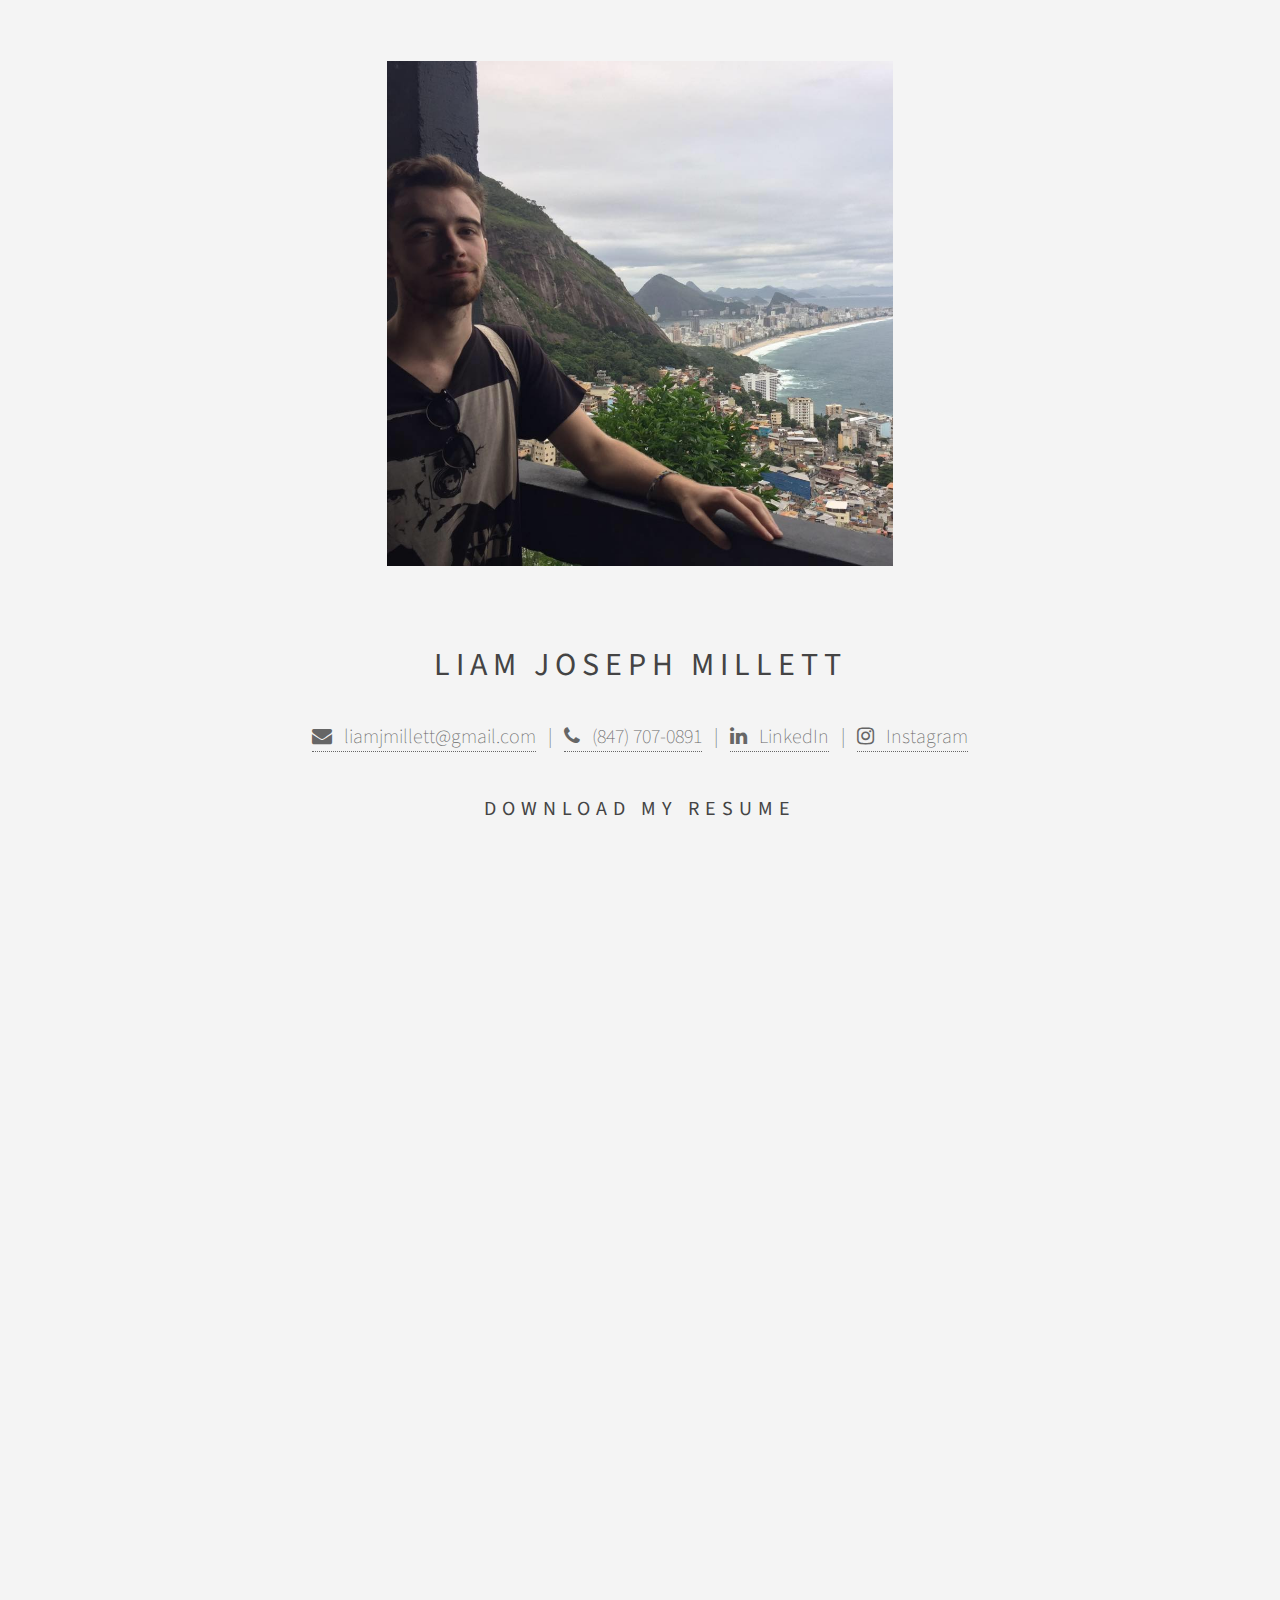
==== index.html @ 3fbf6953 "Update index.html" ====
<!DOCTYPE html>
<html>                <!-- Putting a link in  <a href="https://github.com/Liamjmillett/liamjmillett.github.io/blob/master/ResumeFall2017.pdf">My Resume</a>-->
	
 <link rel="stylesheet" href="epilogueStyle.css">
 <link rel="stylesheet" href="animate.css">
 <link rel="stylesheet" href="https://cdnjs.cloudflare.com/ajax/libs/font-awesome/4.7.0/css/font-awesome.min.css">
	<link rel="stylesheet" href="css/animate.css">
	   	   
	<head class="animated fadeInDown">  	   
	   <style> 
		img {display: block; margin: 0 auto;}
	        .center {text-align: center;}
		p.ex1 {margin: 1cm 5cm 1cm 5cm;}
		 
		   .column {
		  float: left;
  		width: 33.33%;
		  padding: 5px;
		}
		   
		  .column2 {
		  float: left;
  		width: 66.67%;
		  padding: 50px;
		}
		   
		   .column3 {
		  float: left;
  		width: 40%;
		  padding: 5px;
		}
		   .column4 {
		  float: left;
  		width: 60%;
		  padding: 70px;
		}

		/* Clear floats after image containers */
		.row::after {
  		content: "";
 		 clear: both;
 		 display: table;
		}
				   #myProgress {
  				width: 100%;
				  background-color: #ddd;
				}

				#myBar {
				  width: 1%;
				  height: 30px;
				  background-color: #4CAF50;
				}
		   
	   </style>
		 <script src="WOW-master/dist/wow.min.js"></script>
              <script> new WOW().init(); </script>
   </head>
	
	
   <body>		
	   
	  
	 
	             		 <br />
         		  <div class="wow pulse"> <br />
	    <img src="AltoVidigal.jpg" alt="Rio de Janeiro" style="width:40%">
	           		<br /> </div>
	   
		<div class="center wow pulse"> 
			<h1><br /> Liam Joseph Millett</h1>   
		   </div>
			  
			  <div class="icon-bar center wow fadeInLeft"> 
		   <p> <a href="mailto:liamjmillett@gmail.com" class="envelope"><i class="fa fa-envelope"></i>  &nbsp; liamjmillett@gmail.com</a> &nbsp; | &nbsp; <a href="tel:+18477070891" class="phone"><i class="fa fa-phone"></i> &nbsp; (847) 707-0891</a> &nbsp; | &nbsp; <a href="https://www.linkedin.com/in/liamjmillett/" class="linkedin"><i class="fa fa-linkedin"></i> &nbsp; LinkedIn</a> &nbsp; | &nbsp;  <a href="https://www.instagram.com/liamjmillett/" class="Instagram"><i class="fa fa-instagram"></i> &nbsp;  Instagram</a></p>
		      </div>
			  
			 <div class="center wow fadeInRight">   <a href="Liam Millett_Resume_December 2019.pdf" download>		
		   <h3>Download My Resume</h3> 
		   		</a>      </div>  
	<!--
	   	<p class="ex1 wow wow fadeInLeft">
		 		 "If you talk to a man in a language he understands, that goes to his head. If you talk to him in his language, that goes to his heart." - Nelson Mandela 
		   </p>
	   <p class="ex1 wow fadeInRight">
				As a language learner, I am passionate about crossing cultural and linguistic boundaries, and ultimately about making connections. 
			I recently graduated from the University of Illinois with majors in Economics and Global Studies, 
			minors in Portuguese and Spanish, and a total of four terms spent abroad. 
			I am currently teaching English to French students in Normandy through France's TAPIF program, giving me a chance to improve my French communication skills. 
			I am also currently searching for work that will allow me to put to use my language abilities and my quantitative and qualitative research skills.
			 </p>
		   <p class="ex1 wow fadeInLeft">
			   I speak Portuguese, Spanish and Catalan fluently, French intermediately, and German and Italian to varying elementary levels.
			Outside of work, you'll find me teaching windsurfing, playing guitar and traveling somewhere new.  	
		   </p>
	
	   <div class="center wow pulse">   <a href="Liam Millett_Resume_December 2019.pdf" download>		
		   <h2>Download My Resume</h2> 
		   		</a>      </div>  
	   -->
	             <br />
	              
	 <div class="row"><br /><br />
		 
	 	 <div class="column3 wow fadeInLeft">
	    <img src="BahiaDoor.PNG" alt="Rio de Janeiro" style="width:90%"> 
			
		  </div>
		 
		  <p class="column4 wow fadeInRight">
	      As a language learner, I am passionate about crossing cultural and linguistic boundaries, and ultimately about making connections. 
			I recently graduated from the University of Illinois with majors in Economics and Global Studies, 
			minors in Portuguese and Spanish, and a total of four terms spent abroad. 
			I am currently teaching English to French students in Normandy through France's TAPIF program, giving me a chance to improve my French communication skills. 
			I am also currently searching for work that will allow me to put to use my language abilities and my quantitative and qualitative research skills.
		  </p>
		
	</div>	
	 <div class="row"><br /><br />
		 
	 	 <p class="column4 wow fadeInLeft">
			    "If you talk to a man in a language he understands, that goes to his head. If you talk to him in his language, that goes to his heart." - Nelson Mandela <br/><br/>
			  I speak Portuguese, Spanish and Catalan fluently, French intermediately, and German and Italian to varying elementary levels.
			Outside of work, you'll find me teaching windsurfing, playing guitar and traveling somewhere new.  
 		 </p>
		 
		  <p class="column3 wow fadeInRight">
	    <img src="Telegrafo.jpg" alt="Rio de Janeiro" style="width:90%"> 
 		 </p>
	</div>	
	 
	   
	   
	  
	   
	   
	   
	   
	   
	   
	   
	   
					  <div class="row"><br /><br />
						 <div class="center wow pulse"> 		
						   <h3>The beautful places I've studied and worked</h3> 
							 <br/>
		   				 </div> 
	  <div class="column wow fadeInLeft">
	    <img src="Granville.jpg" alt="Granville" style="width:90%">
		  <p> &nbsp; &nbsp; &nbsp; Granville, France </p>
		</div>
		  <div class="column wow fadeInUp">
	    <img src="bcncropped.jpg" alt="Barcelona, Spain" style="width:90%">
			  <p> &nbsp; &nbsp; &nbsp; Barcelona, Spain </p>
 		 </div>
 		 <div class="column wow fadeInRight">
				    <img src="vidigal.PNG" alt="Rio de Janeiro vidigal" style="width:90%">
			<p> &nbsp; &nbsp; &nbsp; Rio de Janeiro, Brazil </p>
				<br /><br /><br /><br />
						  </div>
		</div>				  
	   
	     <div class="row"><br /><br />
						 
	  <div class="column wow fadeInLeft">
	    <img src="lisbonstreet.JPG" alt="lisbon" style="width:90%">
		  <p> &nbsp; &nbsp; &nbsp; Lisbon, Portugal </p>
		</div>
		  <div class="column wow fadeInUp">
	    <img src="NUSC.PNG" alt="evanston nusc" style="width:90%">
			  <p> &nbsp; &nbsp; &nbsp; Evanston, Illinois </p>
 		 </div>
 		 <div class="column wow fadeInRight">
				    <img src="514graduation.png" alt="graduation urbana il" style="width:90%">
			<p> &nbsp; &nbsp; &nbsp; Champaign-Urbana, IL </p>
				<br /><br /><br /><br />
						  </div>
		</div>				  
	   
				<!-- more pics that wont load 	
	
	   <div class="row">
	  <div class="column wow fadeInLeft">
	    <img src="Granville.jpeg" alt="Rio de Janeiro" style="width:90%">
		  </div>
		  <div class="column wow fadeInUp">
	    <img src="Vidigal.PNG" alt="Rio de Janeiro" style="width:90%">
 		 </div>
 		 <div class="column wow fadeInRight">
				    <img src="514graduation.PNG" alt="Rio de Janeiro" style="width:90%">
				<br />
						  </div>
		</div>     -->
	  							
	      
						  
	<!--   <div class="container animated pulse"> <img src="dance.gif" alt="dance" style="width:10%">	<p> <br /> </p> -->
	   
	

	   
	   
	   
	   
						  
	<link rel="stylesheet" href="animate.css">
	<link rel="stylesheet" href="css/animate.css">
	   
   </body>
	
	 <script src="WOW-master/dist/wow.min.js"></script>
              <script> new WOW().init(); </script>
	
	
</html>
---- epilogueStyle.css ----
@import url(font-awesome.min.css);
@import url("https://fonts.googleapis.com/css?family=Pacifico|Source+Sans+Pro:200,400");

/*
	Epilogue by TEMPLATED
	templated.co @templatedco
	Released for free under the Creative Commons Attribution 3.0 license (templated.co/license)
*/

/* Reset */

	html, body, div, span, applet, object, iframe, h1, h2, h3, h4, h5, h6, p, blockquote, pre, a, abbr, acronym, address, big, cite, code, del, dfn, em, img, ins, kbd, q, s, samp, small, strike, strong, sub, sup, tt, var, b, u, i, center, dl, dt, dd, ol, ul, li, fieldset, form, label, legend, table, caption, tbody, tfoot, thead, tr, th, td, article, aside, canvas, details, embed, figure, figcaption, footer, header, hgroup, menu, nav, output, ruby, section, summary, time, mark, audio, video {
		margin: 1;
		padding: 0;
		border: 0;
		font-size: 100%;
		font: inherit;
		vertical-align: baseline;
	}

	article, aside, details, figcaption, figure, footer, header, hgroup, menu, nav, section {
		display: block;
	}

	body {
		line-height: 1;
	}

	ol, ul {
		list-style: none;
	}

	blockquote, q {
		quotes: none;
	}

	blockquote:before, blockquote:after, q:before, q:after {
		content: '';
		content: none;
	}

	table {
		border-collapse: collapse;
		border-spacing: 0;
	}

	body {
		-webkit-text-size-adjust: none;
	}

/* Box Model */

	*, *:before, *:after {
		-moz-box-sizing: border-box;
		-webkit-box-sizing: border-box;
		box-sizing: border-box;
	}

/* Basic */

	@-ms-viewport {
		width: device-width;
	}

	body {
		-ms-overflow-style: scrollbar;
	}

	@media screen and (max-width: 480px) {

		html, body {
			min-width: 320px;
			max-width: 350px;
		}

	}

	body {
		background: #f4f4f4;
	}

		body.is-loading *, body.is-loading *:before, body.is-loading *:after {
			-moz-animation: none !important;
			-webkit-animation: none !important;
			-ms-animation: none !important;
			animation: none !important;
			-moz-transition: none !important;
			-webkit-transition: none !important;
			-ms-transition: none !important;
			transition: none !important;
		}

/* Type */

	body {
		background-color: #f4f4f4;
		color: #666666;
	}

	body, input, select, textarea {
		font-family: "Source Sans Pro", Helvetica, sans-serif;
		font-size: 17pt;
		font-weight: 200;
		line-height: 1.65;
	}

		@media screen and (max-width: 1680px) {

			body, input, select, textarea {
				font-size: 13pt;
			}

		}

		@media screen and (max-width: 1280px) {

			body, input, select, textarea {
				font-size: 12pt;
			}

		}

		@media screen and (max-width: 360px) {

			body, input, select, textarea {
				font-size: 11pt;
			}

		}

	a {
		-moz-transition: color 0.2s ease, border-bottom-color 0.2s ease;
		-webkit-transition: color 0.2s ease, border-bottom-color 0.2s ease;
		-ms-transition: color 0.2s ease, border-bottom-color 0.2s ease;
		transition: color 0.2s ease, border-bottom-color 0.2s ease;
		text-decoration: none;
		border-bottom: dotted 1px;
	}

		a:hover {
			border-bottom-color: transparent;
		}

	strong, b {
		font-weight: 400;
	}

	em, i {
		font-style: italic;
	}

	p {
		margin: 0 0 2em 0;
		font-size: 1.25em;
	}

	h1, h2, h3, h4, h5, h6 {
		font-weight: 400;
		line-height: 1.5;
		margin: 0 0 1em 0;
		text-transform: uppercase;
		letter-spacing: 0.375rem;
	}

		h1 a, h2 a, h3 a, h4 a, h5 a, h6 a {
			color: inherit;
			text-decoration: none;
		}

	h1 {
		font-size: 2em;
	}

	h2 {
		font-size: 1.75em;
	}

	h3 {
		font-size: 1.25em;
	}

	h4 {
		font-size: 1em;
	}

	h5 {
		font-size: 0.9em;
	}

	h6 {
		font-size: 0.7em;
	}

	@media screen and (max-width: 736px) {

		h1 {
			font-size: 1.5em;
		}

		h2 {
			font-size: 1.25em;
		}

		h3 {
			font-size: 1em;
		}

	}

	sub {
		font-size: 0.8em;
		position: relative;
		top: 0.5em;
	}

	sup {
		font-size: 0.8em;
		position: relative;
		top: -0.5em;
	}

	blockquote {
		border-left: solid 4px;
		font-style: italic;
		margin: 0 0 2em 0;
		padding: 0.5em 0 0.5em 2em;
	}

	code {
		border-radius: 4px;
		border: solid 1px;
		font-family: "Courier New", monospace;
		font-size: 0.9em;
		margin: 0 0.25em;
		padding: 0.25em 0.65em;
	}

	pre {
		-webkit-overflow-scrolling: touch;
		font-family: "Courier New", monospace;
		font-size: 0.9em;
		margin: 0 0 2em 0;
	}

		pre code {
			display: block;
			line-height: 1.75;
			padding: 1em 1.5em;
			overflow-x: auto;
		}

	hr {
		border: 0;
		border-bottom: solid 1px;
		margin: 2em 0;
	}

		hr.major {
			margin: 3em 0;
		}

	.align-left {
		text-align: left;
	}

	.align-center {
		text-align: center;
	}

	.align-right {
		text-align: right;
	}

	input, select, textarea {
		color: #444444;
	}

	a {
		color: inherit;
	}

		a:hover {
			color: #EF6480 !important;
		}

	strong, b {
		color: #444444;
	}

	h1, h2, h3, h4, h5, h6 {
		color: #444444;
	}

	blockquote {
		border-left-color: #666666;
	}

	code {
		background: rgba(144, 144, 144, 0.075);
		border-color: #666666;
	}

	hr {
		border-bottom-color: #666666;
	}

/* Box */

	.box {
		border-radius: 4px;
		border: solid 1px;
		margin-bottom: 2em;
		padding: 1.5em;
	}

		.box > :last-child,
		.box > :last-child > :last-child,
		.box > :last-child > :last-child > :last-child {
			margin-bottom: 0;
		}

		.box.alt {
			border: 0;
			border-radius: 0;
			padding: 0;
		}

	.box {
		border-color: #666666;
	}

/* Button */

	input[type="submit"],
	input[type="reset"],
	input[type="button"],
	button,
	.button {
		-moz-appearance: none;
		-webkit-appearance: none;
		-ms-appearance: none;
		appearance: none;
		-moz-transition: box-shadow 0.2s ease-in-out, background-color 0.2s ease-in-out, color 0.2s ease-in-out;
		-webkit-transition: box-shadow 0.2s ease-in-out, background-color 0.2s ease-in-out, color 0.2s ease-in-out;
		-ms-transition: box-shadow 0.2s ease-in-out, background-color 0.2s ease-in-out, color 0.2s ease-in-out;
		transition: box-shadow 0.2s ease-in-out, background-color 0.2s ease-in-out, color 0.2s ease-in-out;
		border-radius: 4px;
		border: 0;
		cursor: pointer;
		display: inline-block;
		font-weight: 400;
		height: 3.5em;
		line-height: 3.5em;
		padding: 0 2em 0 2.375em;
		text-align: center;
		text-decoration: none;
		white-space: nowrap;
		text-transform: uppercase;
		letter-spacing: 0.325em;
		font-size: 0.725em;
	}

		input[type="submit"].icon:before,
		input[type="reset"].icon:before,
		input[type="button"].icon:before,
		button.icon:before,
		.button.icon:before {
			margin-right: 0.5em;
		}

		input[type="submit"].fit,
		input[type="reset"].fit,
		input[type="button"].fit,
		button.fit,
		.button.fit {
			display: block;
			margin: 0 0 1em 0;
			width: 100%;
		}

		input[type="submit"].big,
		input[type="reset"].big,
		input[type="button"].big,
		button.big,
		.button.big {
			font-size: 0.8em;
			padding: 0 2.5em 0 2.875em;
			height: 3.75em;
			line-height: 3.75em;
		}

		input[type="submit"].disabled, input[type="submit"]:disabled,
		input[type="reset"].disabled,
		input[type="reset"]:disabled,
		input[type="button"].disabled,
		input[type="button"]:disabled,
		button.disabled,
		button:disabled,
		.button.disabled,
		.button:disabled {
			-moz-pointer-events: none;
			-webkit-pointer-events: none;
			-ms-pointer-events: none;
			pointer-events: none;
			opacity: 0.25;
		}

		@media screen and (max-width: 480px) {

			input[type="submit"],
			input[type="reset"],
			input[type="button"],
			button,
			.button {
				padding: 0;
			}

		}

	input[type="submit"],
	input[type="reset"],
	input[type="button"],
	button,
	.button {
		background-color: transparent;
		box-shadow: inset 0 0 0 2px #666666;
		color: #444444 !important;
	}

		input[type="submit"]:hover,
		input[type="reset"]:hover,
		input[type="button"]:hover,
		button:hover,
		.button:hover {
			color: #EF6480 !important;
			box-shadow: inset 0 0 0 2px #EF6480;
		}

		input[type="submit"]:active,
		input[type="reset"]:active,
		input[type="button"]:active,
		button:active,
		.button:active {
			background-color: rgba(239, 100, 128, 0.15);
		}

		input[type="submit"].icon:before,
		input[type="reset"].icon:before,
		input[type="button"].icon:before,
		button.icon:before,
		.button.icon:before {
			color: #999999;
		}

/* Form */

	form {
		margin: 0 0 2em 0;
	}

	label {
		display: block;
		font-size: 0.9em;
		font-weight: 400;
		margin: 0 0 1em 0;
	}

	input[type="text"],
	input[type="password"],
	input[type="email"],
	select,
	textarea {
		-moz-appearance: none;
		-webkit-appearance: none;
		-ms-appearance: none;
		appearance: none;
		border-radius: 4px;
		border: none;
		border: solid 1px;
		color: inherit;
		display: block;
		outline: 0;
		padding: 0 1em;
		text-decoration: none;
		width: 100%;
	}

		input[type="text"]:invalid,
		input[type="password"]:invalid,
		input[type="email"]:invalid,
		select:invalid,
		textarea:invalid {
			box-shadow: none;
		}

	.select-wrapper {
		text-decoration: none;
		display: block;
		position: relative;
	}

		.select-wrapper:before {
			-moz-osx-font-smoothing: grayscale;
			-webkit-font-smoothing: antialiased;
			font-family: FontAwesome;
			font-style: normal;
			font-weight: normal;
			text-transform: none !important;
		}

		.select-wrapper:before {
			content: '\f078';
			display: block;
			height: 2.75em;
			line-height: 2.75em;
			pointer-events: none;
			position: absolute;
			right: 0;
			text-align: center;
			top: 0;
			width: 2.75em;
		}

		.select-wrapper select::-ms-expand {
			display: none;
		}

	input[type="text"],
	input[type="password"],
	input[type="email"],
	select {
		height: 2.75em;
	}

	textarea {
		padding: 0.75em 1em;
	}

	input[type="checkbox"],
	input[type="radio"] {
		-moz-appearance: none;
		-webkit-appearance: none;
		-ms-appearance: none;
		appearance: none;
		display: block;
		float: left;
		margin-right: -2em;
		opacity: 0;
		width: 1em;
		z-index: -1;
	}

		input[type="checkbox"] + label,
		input[type="radio"] + label {
			text-decoration: none;
			cursor: pointer;
			display: inline-block;
			font-size: 1em;
			font-weight: 200;
			padding-left: 2.4em;
			padding-right: 0.75em;
			position: relative;
		}

			input[type="checkbox"] + label:before,
			input[type="radio"] + label:before {
				-moz-osx-font-smoothing: grayscale;
				-webkit-font-smoothing: antialiased;
				font-family: FontAwesome;
				font-style: normal;
				font-weight: normal;
				text-transform: none !important;
			}

			input[type="checkbox"] + label:before,
			input[type="radio"] + label:before {
				border-radius: 4px;
				border: solid 1px;
				content: '';
				display: inline-block;
				height: 1.65em;
				left: 0;
				line-height: 1.58125em;
				position: absolute;
				text-align: center;
				top: 0;
				width: 1.65em;
			}

		input[type="checkbox"]:checked + label:before,
		input[type="radio"]:checked + label:before {
			content: '\f00c';
		}

	input[type="checkbox"] + label:before {
		border-radius: 4px;
	}

	input[type="radio"] + label:before {
		border-radius: 100%;
	}

	::-webkit-input-placeholder {
		opacity: 1.0;
	}

	:-moz-placeholder {
		opacity: 1.0;
	}

	::-moz-placeholder {
		opacity: 1.0;
	}

	:-ms-input-placeholder {
		opacity: 1.0;
	}

	.formerize-placeholder {
		opacity: 1.0;
	}

	label {
		color: #444444;
	}

	input[type="text"],
	input[type="password"],
	input[type="email"],
	select,
	textarea {
		background: rgba(144, 144, 144, 0.075);
		border-color: #666666;
	}

		input[type="text"]:focus,
		input[type="password"]:focus,
		input[type="email"]:focus,
		select:focus,
		textarea:focus {
			border-color: #EF6480;
			box-shadow: 0 0 0 1px #EF6480;
		}

	.select-wrapper:before {
		color: #666666;
	}

	input[type="checkbox"] + label,
	input[type="radio"] + label {
		color: #666666;
	}

		input[type="checkbox"] + label:before,
		input[type="radio"] + label:before {
			background: rgba(144, 144, 144, 0.075);
			border-color: #666666;
		}

	input[type="checkbox"]:checked + label:before,
	input[type="radio"]:checked + label:before {
		background-color: #EF6480;
		border-color: #EF6480;
		color: #ffffff;
	}

	input[type="checkbox"]:focus + label:before,
	input[type="radio"]:focus + label:before {
		border-color: #EF6480;
		box-shadow: 0 0 0 1px #EF6480;
	}

	::-webkit-input-placeholder {
		color: #999999 !important;
	}

	:-moz-placeholder {
		color: #999999 !important;
	}

	::-moz-placeholder {
		color: #999999 !important;
	}

	:-ms-input-placeholder {
		color: #999999 !important;
	}

	.formerize-placeholder {
		color: #999999 !important;
	}

/* Icon */

	.icon {
		text-decoration: none;
		border-bottom: none;
		position: relative;
	}

		.icon:before {
			-moz-osx-font-smoothing: grayscale;
			-webkit-font-smoothing: antialiased;
			font-family: FontAwesome;
			font-style: normal;
			font-weight: normal;
			text-transform: none !important;
		}

		.icon > .label {
			display: none;
		}

		.icon.major {
			display: block;
			margin: 0 0 1.5em 0;
		}

			.icon.major:before {
				cursor: default;
				font-size: 2.5rem;
				box-shadow: inset 0 0 0 2px #666666;
				width: 2.5em;
				height: 2.5em;
				line-height: 2.5em;
				display: inline-block;
				border-radius: 100%;
				color: #666666;
			}

		@media screen and (max-width: 736px) {

			.icon.major:before {
				font-size: 2rem;
			}

		}

/* Image */

	.image {
		border-radius: 4px;
		border: 0;
		display: inline-block;
		position: relative;
	}

		.image img {
			border-radius: 4px;
			display: block;
		}

		.image.left, .image.right {
			max-width: 40%;
		}

			.image.left img, .image.right img {
				width: 100%;
			}

		.image.left {
			float: left;
			margin: 0 1.5em 1em 0;
			top: 0.25em;
		}

		.image.right {
			float: right;
			margin: 0 0 1em 1.5em;
			top: 0.25em;
		}

		.image.fit {
			display: block;
			margin: 0 0 2em 0;
			width: 100%;
		}

			.image.fit img {
				width: 100%;
			}

		.image.main {
			display: block;
			margin: 0 0 3em 0;
			width: 100%;
		}

			.image.main img {
				width: 100%;
			}

/* List */

	ol {
		list-style: decimal;
		margin: 0 0 2em 0;
		padding-left: 1.25em;
	}

		ol li {
			padding-left: 0.25em;
		}

	ul {
		list-style: disc;
		margin: 0 0 2em 0;
		padding-left: 1em;
	}

		ul li {
			padding-left: 0.5em;
		}

		ul.alt {
			list-style: none;
			padding-left: 0;
		}

			ul.alt li {
				border-top: solid 1px;
				padding: 0.5em 0;
			}

				ul.alt li:first-child {
					border-top: 0;
					padding-top: 0;
				}

		ul.icons {
			cursor: default;
			list-style: none;
			padding-left: 0;
		}

			ul.icons li {
				display: inline-block;
				padding: 0 1em 0 0;
			}

				ul.icons li:last-child {
					padding-right: 0;
				}

		ul.actions {
			cursor: default;
			list-style: none;
			padding-left: 0;
		}

			ul.actions li {
				display: inline-block;
				padding: 0 1em 0 0;
				vertical-align: middle;
			}

				ul.actions li:last-child {
					padding-right: 0;
				}

			ul.actions.small li {
				padding: 0 0.5em 0 0;
			}

			ul.actions.vertical li {
				display: block;
				padding: 1em 0 0 0;
			}

				ul.actions.vertical li:first-child {
					padding-top: 0;
				}

				ul.actions.vertical li > * {
					margin-bottom: 0;
				}

			ul.actions.vertical.small li {
				padding: 0.5em 0 0 0;
			}

				ul.actions.vertical.small li:first-child {
					padding-top: 0;
				}

			ul.actions.fit {
				display: table;
				margin-left: -1em;
				padding: 0;
				table-layout: fixed;
				width: calc(100% + 1em);
			}

				ul.actions.fit li {
					display: table-cell;
					padding: 0 0 0 1em;
				}

					ul.actions.fit li > * {
						margin-bottom: 0;
					}

				ul.actions.fit.small {
					margin-left: -0.5em;
					width: calc(100% + 0.5em);
				}

					ul.actions.fit.small li {
						padding: 0 0 0 0.5em;
					}

			@media screen and (max-width: 480px) {

				ul.actions {
					margin: 0 0 2em 0;
				}

					ul.actions li {
						padding: 1em 0 0 0;
						display: block;
						text-align: center;
						width: 100%;
					}

						ul.actions li:first-child {
							padding-top: 0;
						}

						ul.actions li > * {
							width: 100%;
							margin: 0 !important;
						}

					ul.actions.small li {
						padding: 0.5em 0 0 0;
					}

						ul.actions.small li:first-child {
							padding-top: 0;
						}

			}

	dl {
		margin: 0 0 2em 0;
	}

		dl dt {
			display: block;
			font-weight: 400;
			margin: 0 0 1em 0;
		}

		dl dd {
			margin-left: 2em;
		}

	ul.alt li {
		border-top-color: #666666;
	}

/* Table */

	.table-wrapper {
		-webkit-overflow-scrolling: touch;
		overflow-x: auto;
	}

	table {
		margin: 0 0 2em 0;
		width: 100%;
	}

		table tbody tr {
			border: solid 1px;
			border-left: 0;
			border-right: 0;
		}

		table td {
			padding: 0.75em 0.75em;
		}

		table th {
			font-size: 0.9em;
			font-weight: 400;
			padding: 0 0.75em 0.75em 0.75em;
			text-align: left;
		}

		table thead {
			border-bottom: solid 2px;
		}

		table tfoot {
			border-top: solid 2px;
		}

		table.alt {
			border-collapse: separate;
		}

			table.alt tbody tr td {
				border: solid 1px;
				border-left-width: 0;
				border-top-width: 0;
			}

				table.alt tbody tr td:first-child {
					border-left-width: 1px;
				}

			table.alt tbody tr:first-child td {
				border-top-width: 1px;
			}

			table.alt thead {
				border-bottom: 0;
			}

			table.alt tfoot {
				border-top: 0;
			}

	table tbody tr {
		border-color: #666666;
	}

		table tbody tr:nth-child(2n + 1) {
			background-color: rgba(144, 144, 144, 0.075);
		}

	table th {
		color: #444444;
	}

	table thead {
		border-bottom-color: #666666;
	}

	table tfoot {
		border-top-color: #666666;
	}

	table.alt tbody tr td {
		border-color: #666666;
	}

/* Item */

	.item {
		padding: 3em 3em 1em 3em;
		background-color: #ffffff;
		border-radius: 4px;
		text-align: center;
	}

		.item header {
			border-top-left-radius: 4px;
			border-top-right-radius: 4px;
			margin: -3em 0 3em -3em;
			width: calc(100% + 6em);
			height: 15em;
			display: -moz-flex;
			display: -webkit-flex;
			display: -ms-flex;
			display: flex;
			-moz-align-items: center;
			-webkit-align-items: center;
			-ms-align-items: center;
			align-items: center;
			-moz-justify-content: center;
			-webkit-justify-content: center;
			-ms-justify-content: center;
			justify-content: center;
			background-color: #444;
			color: rgba(255, 255, 255, 0.75);
			position: relative;
			overflow: hidden;
		}

			.item header input, .item header select, .item header textarea {
				color: #ffffff;
			}

			.item header a {
				color: inherit;
			}

				.item header a:hover {
					color: #EF6480 !important;
				}

			.item header strong, .item header b {
				color: #ffffff;
			}

			.item header h1, .item header h2, .item header h3, .item header h4, .item header h5, .item header h6 {
				color: #ffffff;
			}

			.item header blockquote {
				border-left-color: #ffffff;
			}

			.item header code {
				background: rgba(255, 255, 255, 0.075);
				border-color: #ffffff;
			}

			.item header hr {
				border-bottom-color: #ffffff;
			}

			.item header a {
				-moz-transition: -moz-transform 0.2s ease;
				-webkit-transition: -webkit-transform 0.2s ease;
				-ms-transition: -ms-transform 0.2s ease;
				transition: transform 0.2s ease;
				background-size: cover;
				background-position: center;
				background-repeat: no-repeat;
				position: absolute;
				top: 0;
				left: 0;
				width: 100%;
				height: 100%;
				display: block;
			}

				.item header a:before {
					content: '';
					display: block;
					position: absolute;
					top: 0;
					left: 0;
					width: 100%;
					height: 100%;
					background-color: rgba(0, 0, 0, 0.25);
					background-image: url("images/overlay.png");
				}

			.item header:hover a {
				-moz-transform: scale(1.1);
				-webkit-transform: scale(1.1);
				-ms-transform: scale(1.1);
				transform: scale(1.1);
			}

			.item header > * {
				position: relative;
				z-index: 1;
			}

			.item header h3 {
				margin: 0;
				-moz-pointer-events: none;
				-webkit-pointer-events: none;
				-ms-pointer-events: none;
				pointer-events: none;
			}

	.items {
		display: -moz-flex;
		display: -webkit-flex;
		display: -ms-flex;
		display: flex;
		-moz-flex-wrap: wrap;
		-webkit-flex-wrap: wrap;
		-ms-flex-wrap: wrap;
		flex-wrap: wrap;
		width: calc(100% + 2em);
		margin: -2em 0 0 -2em;
	}

		.items .item {
			margin: 2em 0 0 2em;
			width: calc(50% - 2em);
		}

	@media screen and (max-width: 980px) {

		.item header {
			height: 25em;
		}

		.items {
			-moz-flex-direction: column;
			-webkit-flex-direction: column;
			-ms-flex-direction: column;
			flex-direction: column;
			-moz-flex-wrap: nowrap;
			-webkit-flex-wrap: nowrap;
			-ms-flex-wrap: nowrap;
			flex-wrap: nowrap;
			width: 100%;
			margin: 0;
		}

			.items .item {
				width: 100%;
				margin: 0 0 2em 0;
			}

				.items .item:last-child {
					margin-bottom: 0;
				}

	}

	@media screen and (max-width: 736px) {

		.item header {
			height: 15em;
		}

		.items .item {
			margin: 0 0 1em 0;
		}

	}

	@media screen and (max-width: 480px) {

		.item {
			padding: 2em 1em 0.1em 1em;
		}

			.item header {
				height: 12em;
				margin: -2em 0 2em -1em;
				width: calc(100% + 2em);
			}

	}

/* Wrapper */

	#wrapper {
		width: 64em;
		margin: 0 auto;
		max-width: calc(100% - 4em);
		padding: 4em 0 2em 0;
	}

		#wrapper > .main {
			margin-bottom: 4em;
		}

		@media screen and (max-width: 980px) {

			#wrapper {
				padding: 2em 0 2em 0;
			}

				#wrapper > .main {
					margin-bottom: 2em;
				}

		}

		@media screen and (max-width: 736px) {

			#wrapper {
				max-width: calc(100% - 2em);
				padding: 1em 0 0.1em 0;
			}

				#wrapper > .main {
					margin-bottom: 1em;
				}

		}

/* Header */

	#header {
		background-color: #444;
		color: rgba(255, 255, 255, 0.75);
		display: -moz-flex;
		display: -webkit-flex;
		display: -ms-flex;
		display: flex;
		-moz-align-items: center;
		-webkit-align-items: center;
		-ms-align-items: center;
		align-items: center;
		-moz-justify-content: center;
		-webkit-justify-content: center;
		-ms-justify-content: center;
		justify-content: center;
		-moz-flex-direction: column;
		-webkit-flex-direction: column;
		-ms-flex-direction: column;
		flex-direction: column;
		padding: 8em 0 6em 0;
		background-image: url("../../images/banner.jpg");
		background-size: cover;
		background-position: center;
		background-attachment: fixed;
		text-align: center;
		position: relative;
		cursor: default;
	}

		#header input, #header select, #header textarea {
			color: #ffffff;
		}

		#header a {
			color: inherit;
		}

			#header a:hover {
				color: #EF6480 !important;
			}

		#header strong, #header b {
			color: #ffffff;
		}

		#header h1, #header h2, #header h3, #header h4, #header h5, #header h6 {
			color: #ffffff;
		}

		#header blockquote {
			border-left-color: #ffffff;
		}

		#header code {
			background: rgba(255, 255, 255, 0.075);
			border-color: #ffffff;
		}

		#header hr {
			border-bottom-color: #ffffff;
		}

		#header:before {
			content: '';
			display: block;
			position: absolute;
			top: 0;
			left: 0;
			width: 100%;
			height: 100%;
			background-color: rgba(0, 0, 0, 0.25);
			background-image: url("images/overlay.png");
		}

		#header h1 {
			margin-bottom: 0.5em;
		}

		#header .inner {
			position: relative;
			z-index: 1;
		}

		#header.alt {
			height: 20em;
			min-height: 20em;
			min-height: 75vh;
		}

			#header.alt:before {
				-moz-transition: background-color 3s ease;
				-webkit-transition: background-color 3s ease;
				-ms-transition: background-color 3s ease;
				transition: background-color 3s ease;
				-moz-transition-delay: 1s;
				-webkit-transition-delay: 1s;
				-ms-transition-delay: 1s;
				transition-delay: 1s;
			}

			#header.alt h1 {
				font-size: 4em;
				padding: 0 0.5em 0.25em 0.5em;
				border-bottom: solid 2px #ffffff;
				font-weight: 200;
				font-family: "Pacifico", cursive;
				text-transform: none;
				letter-spacing: 0;
			}

			#header.alt p {
				text-transform: uppercase;
				letter-spacing: 0.325rem;
				font-weight: 400;
				font-size: 0.8em;
				padding: 0 1.25em;
			}

			#header.alt .inner {
				-moz-transition: opacity 2s ease;
				-webkit-transition: opacity 2s ease;
				-ms-transition: opacity 2s ease;
				transition: opacity 2s ease;
				opacity: 1;
			}

		body.is-loading #header.alt:before {
			background-color: black;
		}

		body.is-loading #header.alt .inner {
			opacity: 0;
		}

		@media screen and (max-width: 1280px) {

			#header {
				background-attachment: scroll;
			}

		}

		@media screen and (max-width: 736px) {

			#header {
				padding: 4em 2em 2em 2em;
			}

				#header.alt h1 {
					font-size: 2.5em;
					padding-left: 0;
					padding-right: 0;
				}

				#header.alt p {
					padding: 0;
				}

				#header.alt .inner {
					max-width: 20em;
				}

		}

/* Main */

	#main {
		padding: 4em 4em 2em 4em;
		background-color: #ffffff;
		border-radius: 4px;
	}

		#main > header:first-child {
			text-align: center;
		}

		@media screen and (max-width: 736px) {

			#main {
				padding: 2em 2em 0.1em 2em;
			}

		}

		@media screen and (max-width: 480px) {

			#main {
				padding: 2em 1em 0.1em 1em;
			}

		}

/* Intro */

	#intro {
		padding: 4em 4em 2em 4em;
		background-color: #ffffff;
		border-radius: 4px;
		text-align: center;
	}

		@media screen and (max-width: 736px) {

			#intro {
				padding: 2em 2em 0.1em 2em;
			}

		}

		@media screen and (max-width: 480px) {

			#intro {
				padding: 2em 1em 0.1em 1em;
			}

				#intro p br {
					display: none;
				}

		}

/* CTA */

	#cta {
		padding: 2em 0 0.1em 0;
		text-align: center;
	}

		@media screen and (max-width: 736px) {

			#cta {
				padding: 2em 2em 0.1em 2em;
			}

		}

		@media screen and (max-width: 480px) {

			#cta {
				padding: 2em 1em 0.1em 1em;
			}

				#cta p br {
					display: none;
				}

		}

/* Footer */

	#footer {
		text-align: center;
		margin-top: 4em;
	}

		#footer a {
			color: inherit;
		}

		#footer:before {
			content: '';
			display: inline-block;
			width: 6em;
			height: 2px;
			background-color: #666666;
			margin-bottom: 4em;
		}

		#footer .copyright {
			font-size: 0.8em;
		}

		@media screen and (max-width: 736px) {

			#footer {
				margin-top: 2em;
			}

				#footer:before {
					margin-bottom: 2em;
				}

		}
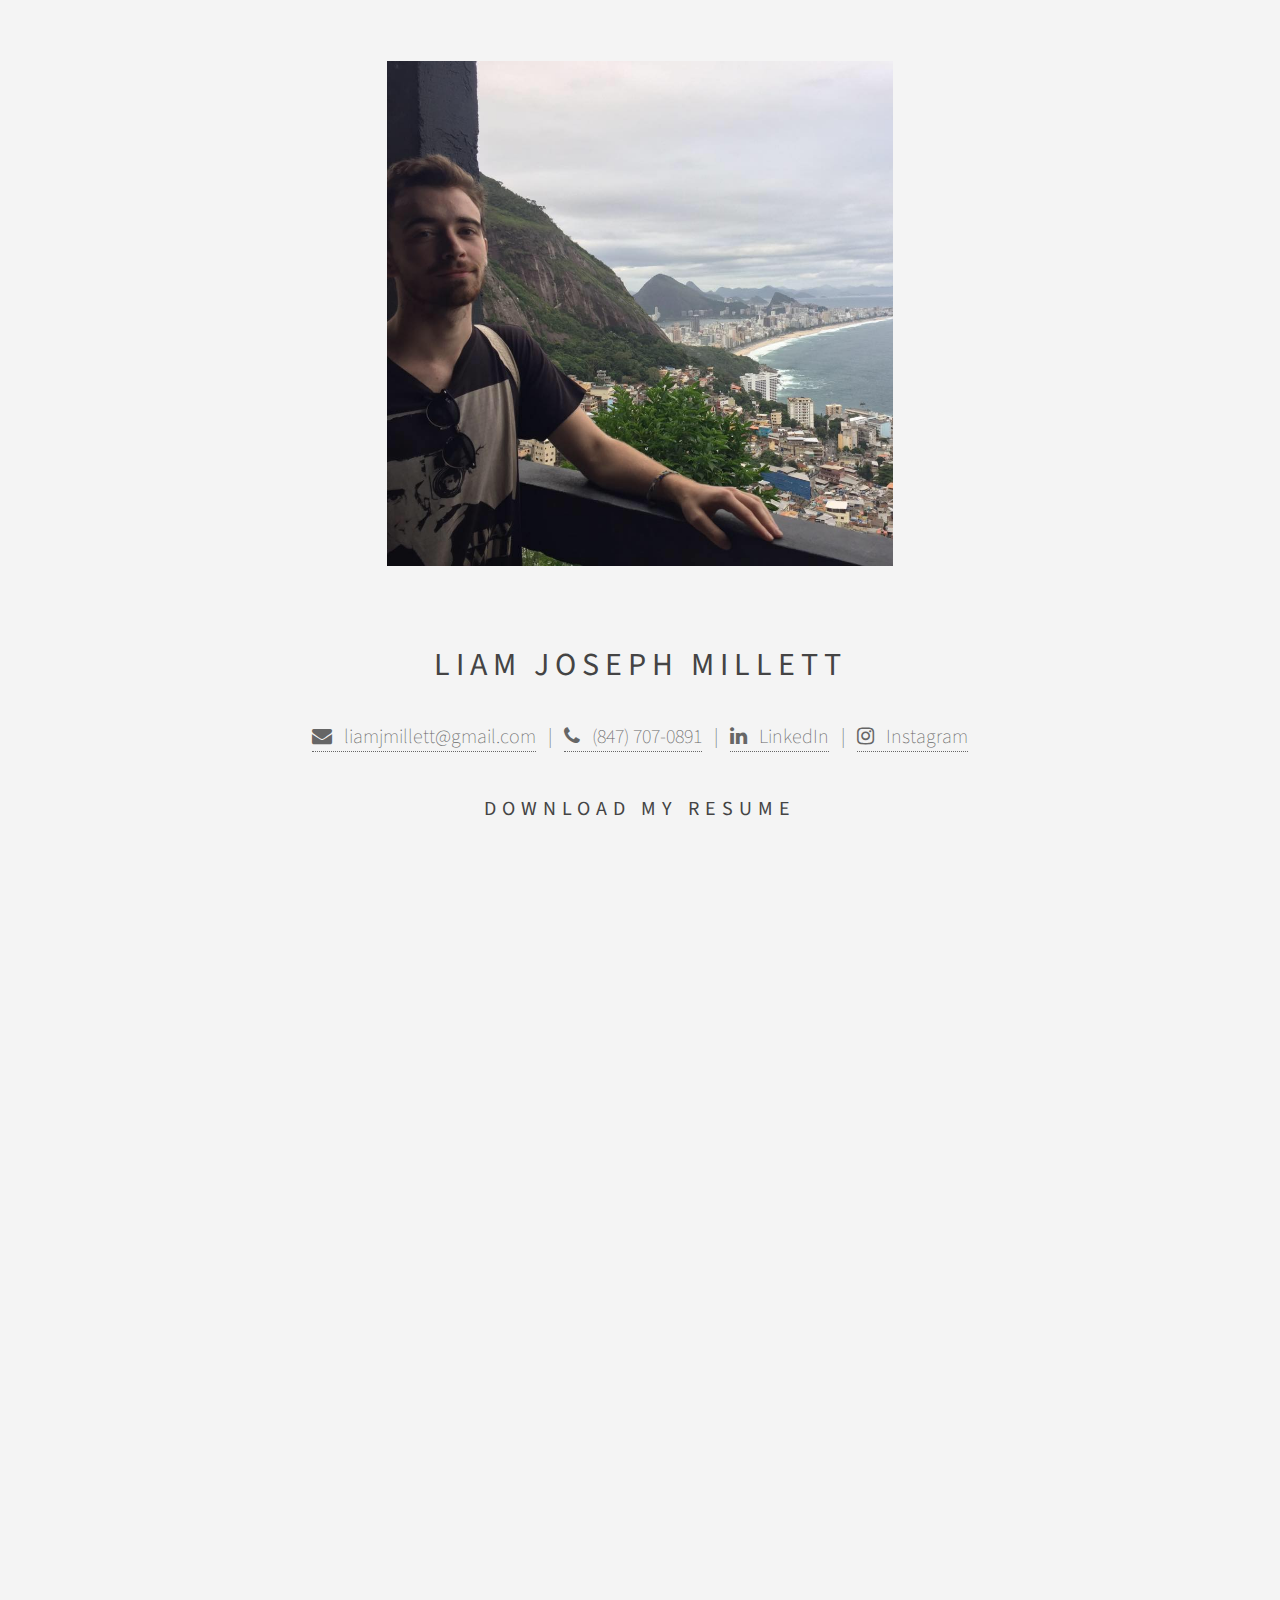
==== commit 617c812a: "Update index.html" ====
--- a/index.html
+++ b/index.html
@@ -156,11 +156,10 @@
  		 <div class="column wow fadeInRight">
 				    <img src="vidigal.PNG" alt="Rio de Janeiro vidigal" style="width:90%">
 			<p> &nbsp; &nbsp; &nbsp; Rio de Janeiro, Brazil </p>
-				<br /><br /><br /><br />
 						  </div>
 		</div>				  
 	   
-	     <div class="row"><br /><br />
+	     <div class="row"><br /><br /><br />
 						 
 	  <div class="column wow fadeInLeft">
 	    <img src="lisbonstreet.JPG" alt="lisbon" style="width:90%">
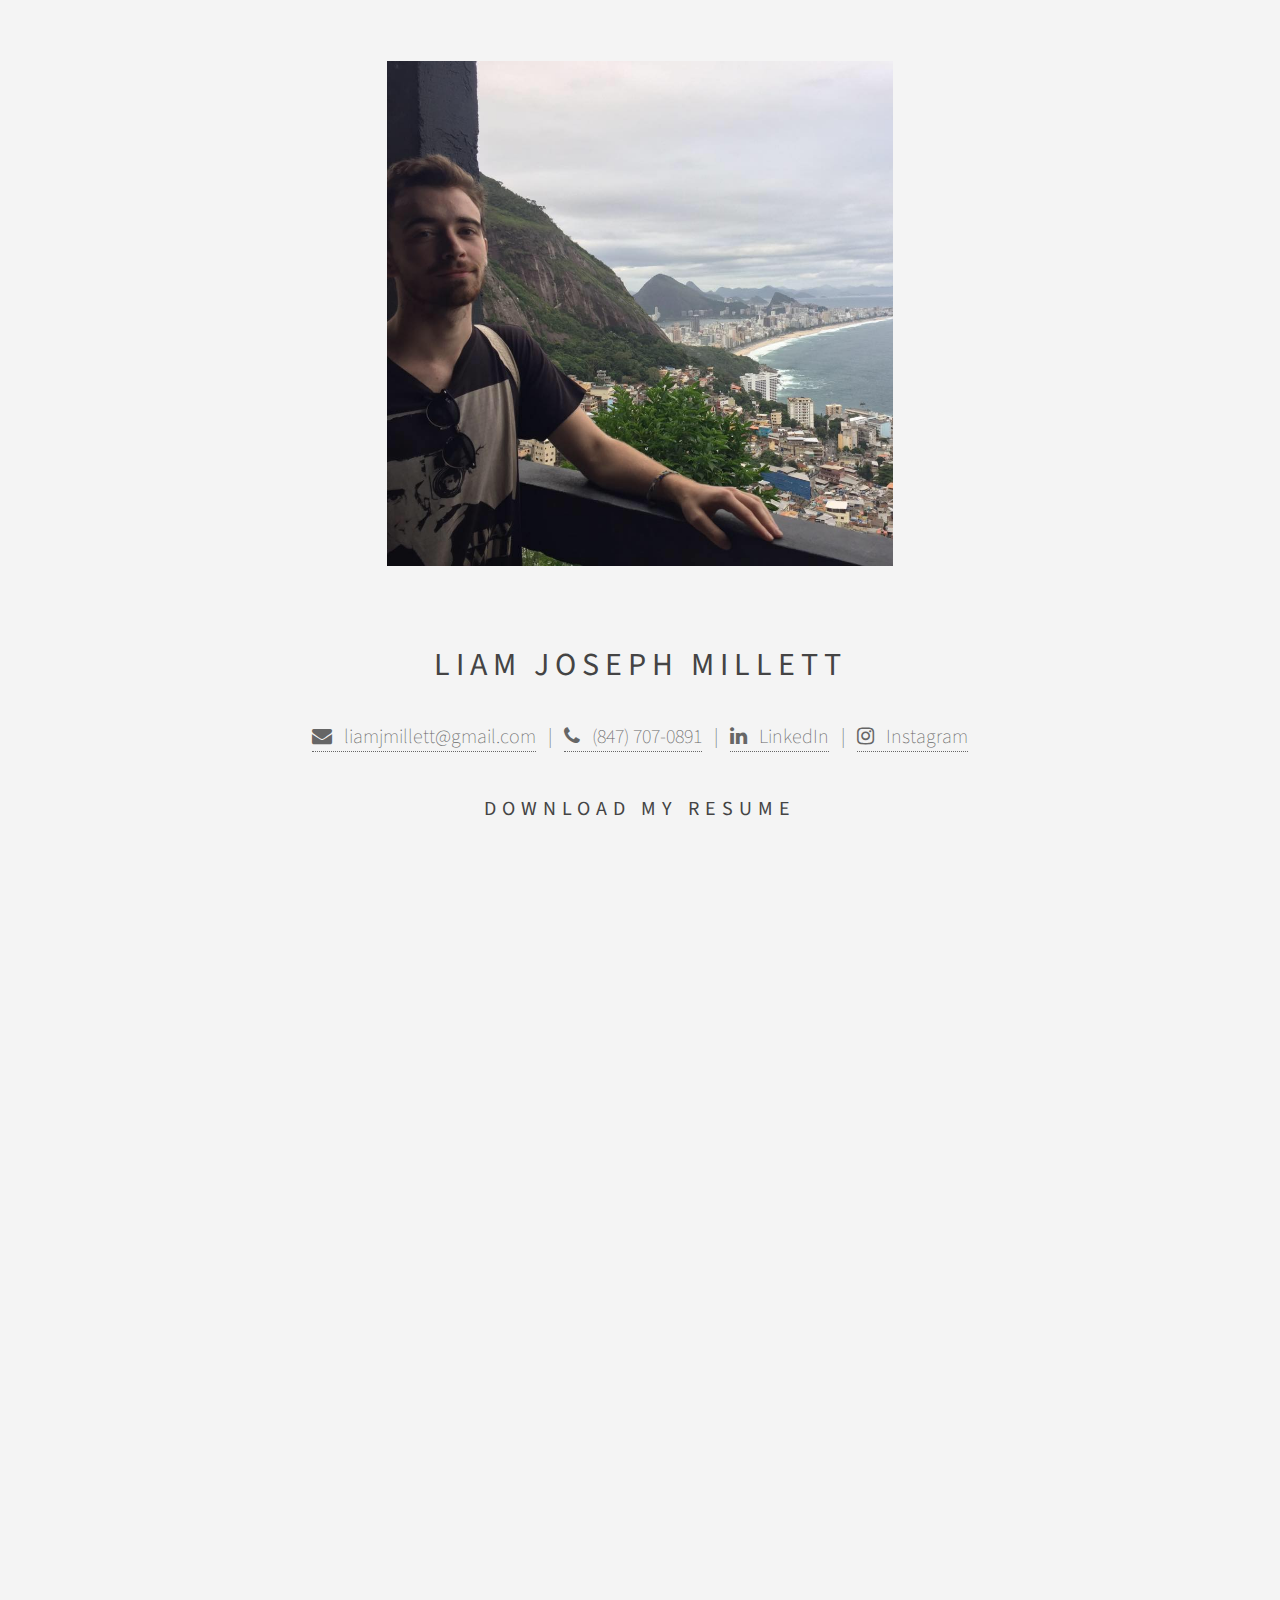
==== commit 4e7658c7: "Update index.html" ====
--- a/index.html
+++ b/index.html
@@ -125,7 +125,7 @@
  		 </p>
 		 
 		  <p class="column3 wow fadeInRight">
-	    <img src="Telegrafo.jpg" alt="Rio de Janeiro" style="width:90%"> 
+	    <img src="Telegrafo.jpeg" alt="Rio de Janeiro" style="width:90%"> 
  		 </p>
 	</div>	
 	 
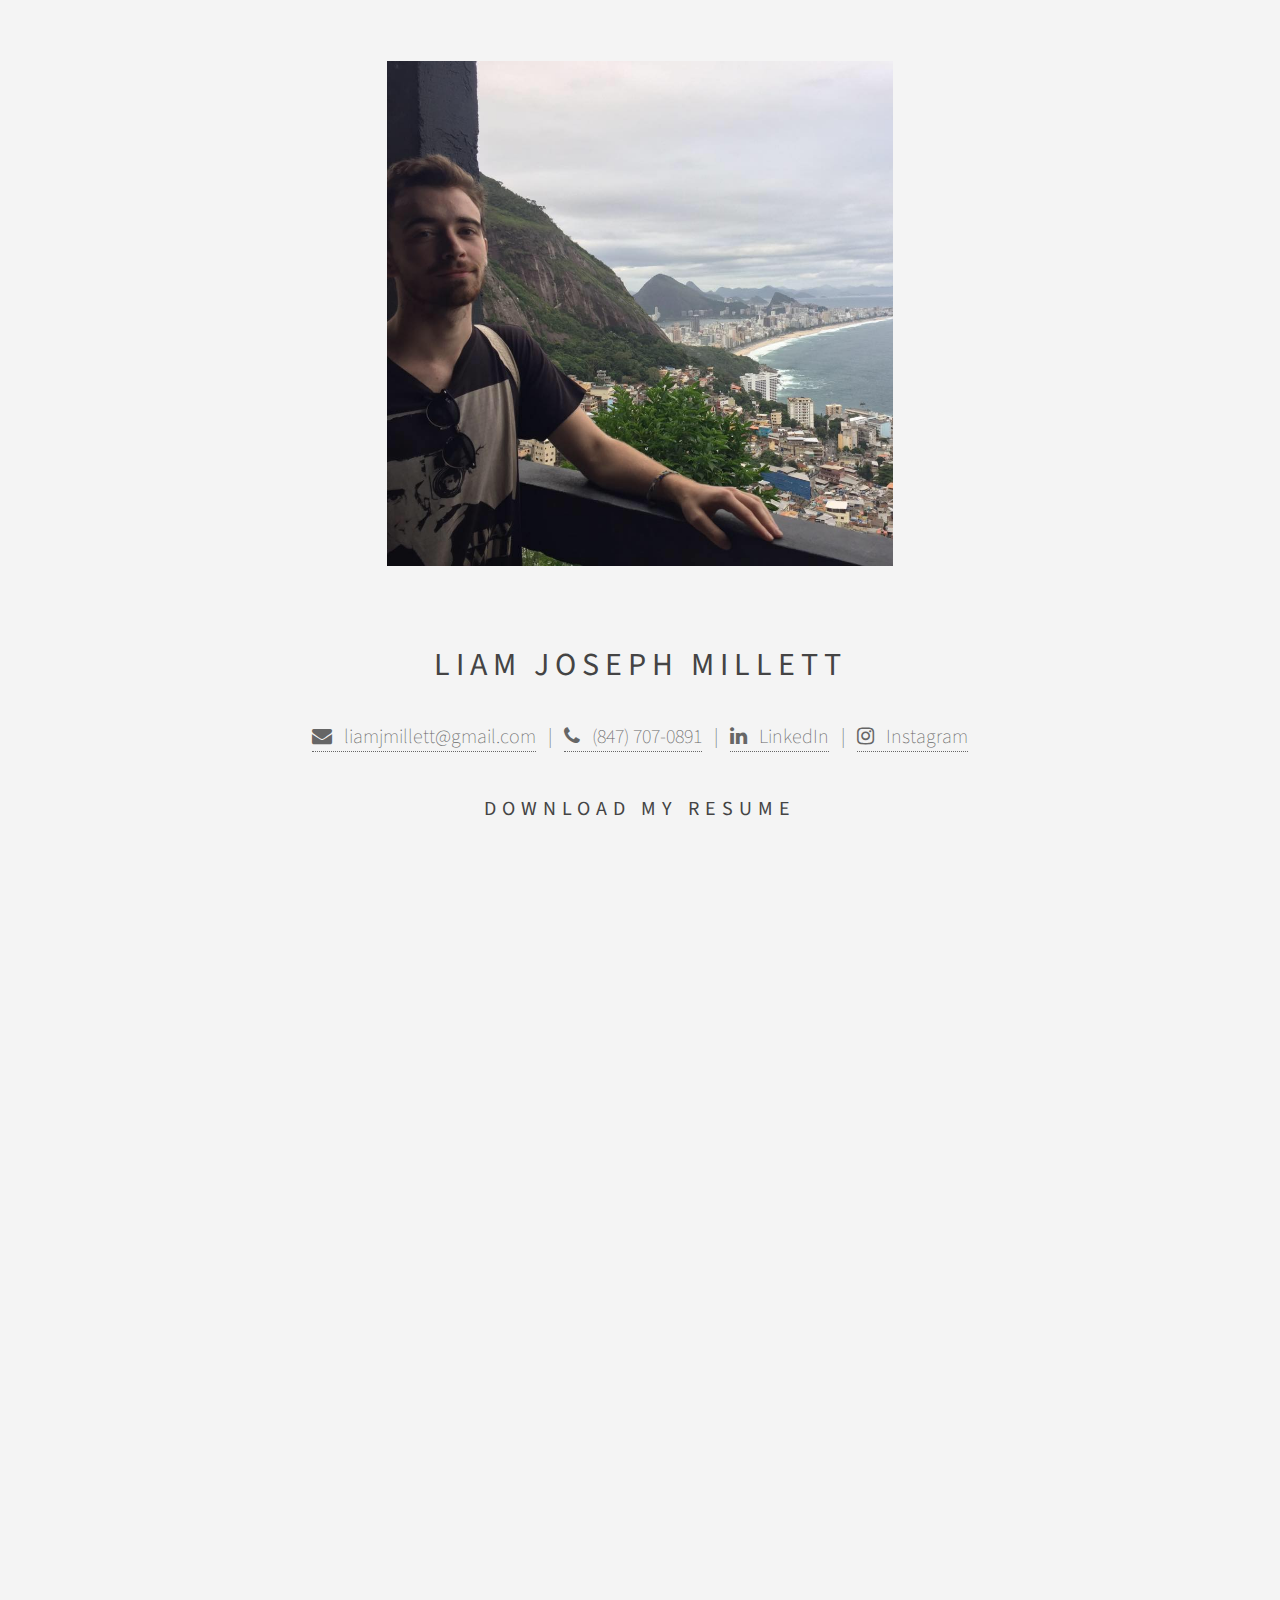
==== commit c23db573: "Update index.html" ====
--- a/index.html
+++ b/index.html
@@ -159,7 +159,7 @@
 						  </div>
 		</div>				  
 	   
-	     <div class="row"><br /><br /><br />
+	     <div class="row"><br />
 						 
 	  <div class="column wow fadeInLeft">
 	    <img src="lisbonstreet.JPG" alt="lisbon" style="width:90%">
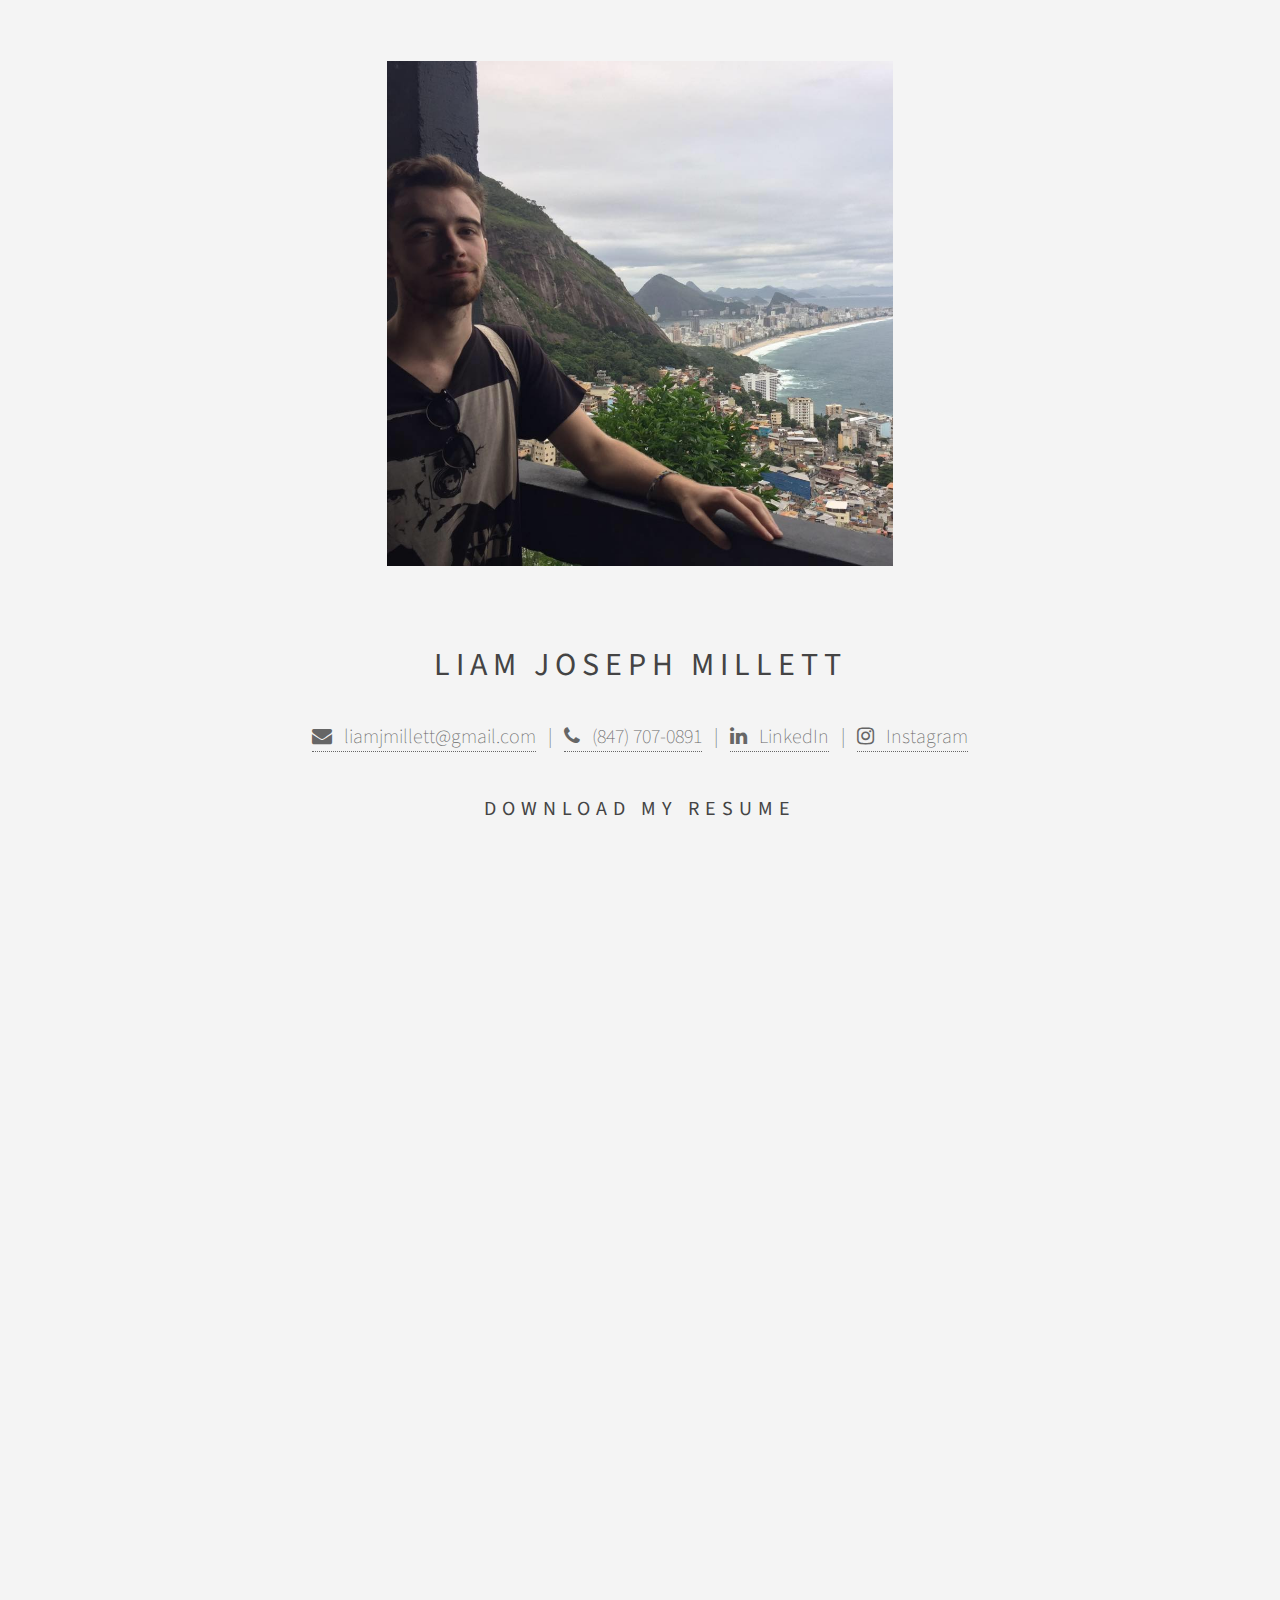
==== commit 266c508c: "Update index.html" ====
--- a/index.html
+++ b/index.html
@@ -159,7 +159,7 @@
 						  </div>
 		</div>				  
 	   
-	     <div class="row"><br />
+	     <div class="row">
 						 
 	  <div class="column wow fadeInLeft">
 	    <img src="lisbonstreet.JPG" alt="lisbon" style="width:90%">
@@ -171,7 +171,7 @@
  		 </div>
  		 <div class="column wow fadeInRight">
 				    <img src="514graduation.png" alt="graduation urbana il" style="width:90%">
-			<p> &nbsp; &nbsp; &nbsp; Champaign-Urbana, IL </p>
+			<p> &nbsp; &nbsp; &nbsp; Champaign-Urbana, Illinois </p>
 				<br /><br /><br /><br />
 						  </div>
 		</div>				  
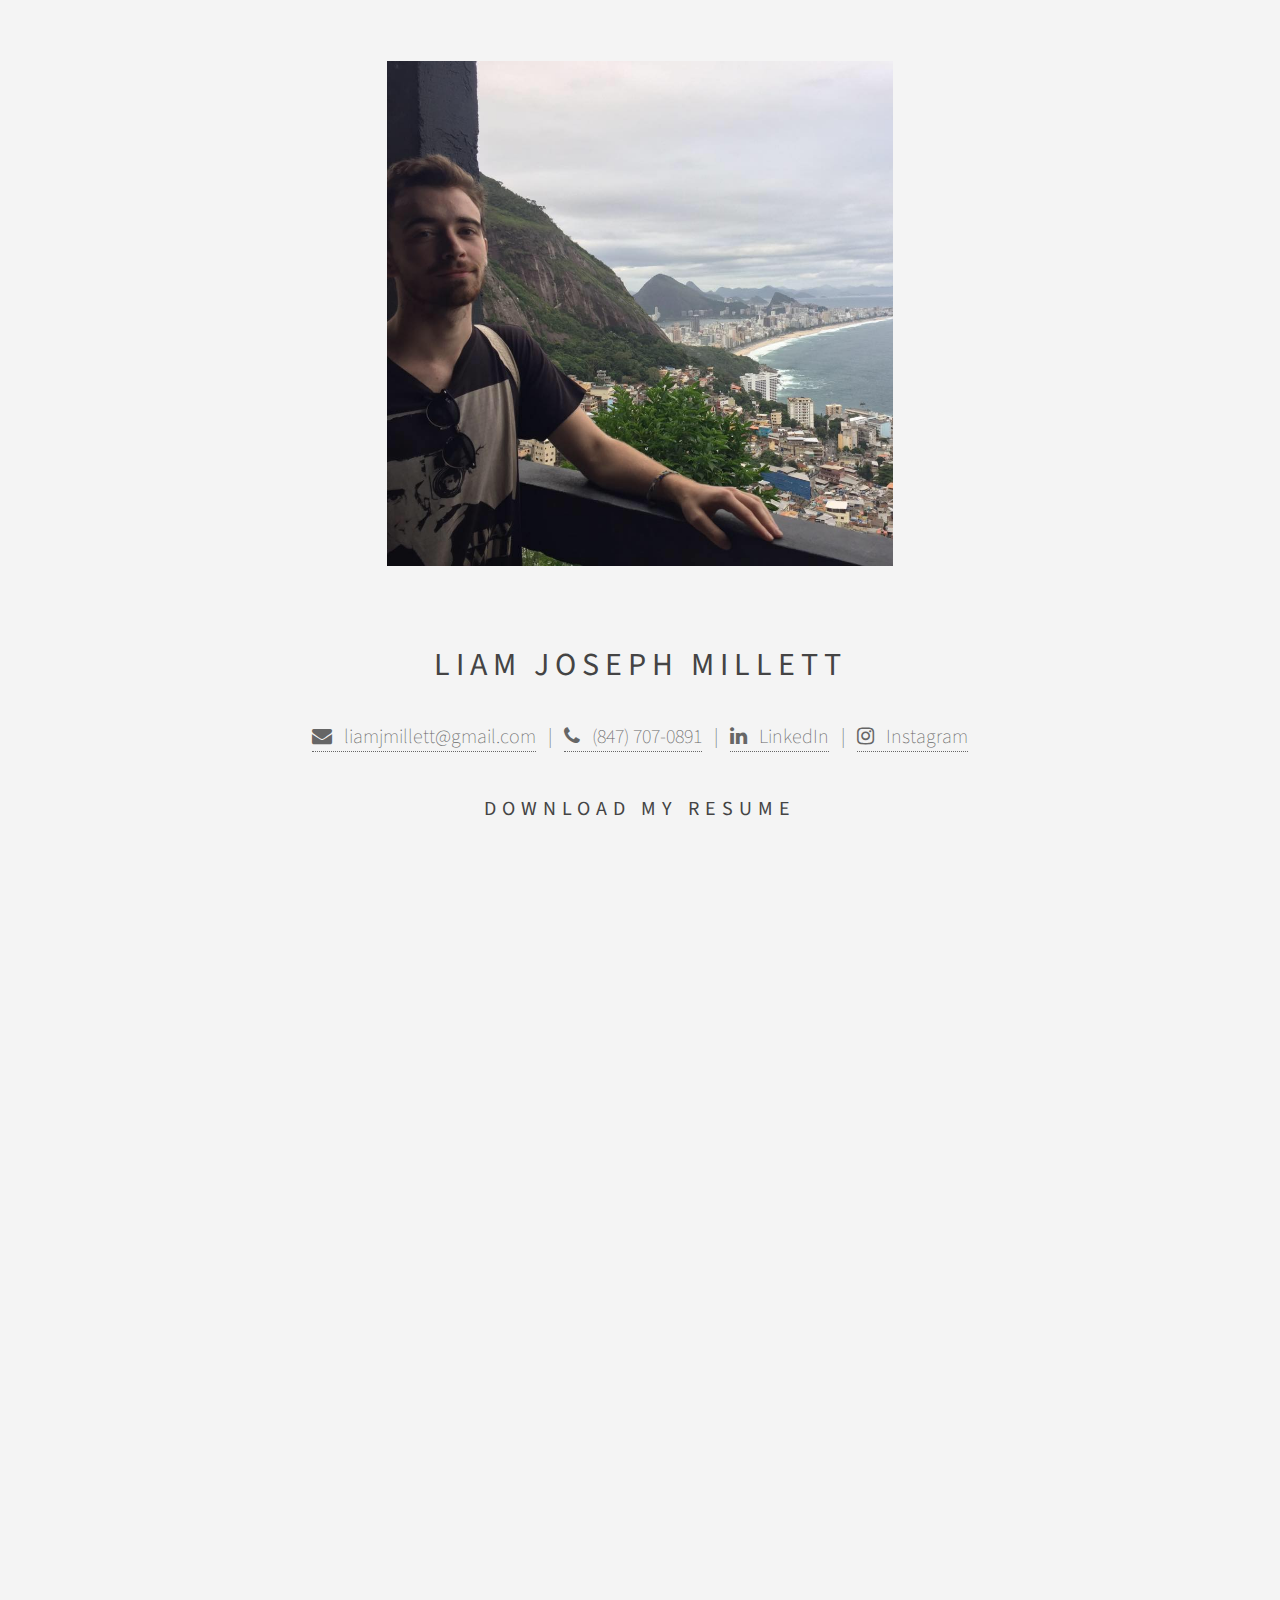
==== commit 6903a28f: "Update index.html" ====
--- a/index.html
+++ b/index.html
@@ -75,7 +75,7 @@
 		   <p> <a href="mailto:liamjmillett@gmail.com" class="envelope"><i class="fa fa-envelope"></i>  &nbsp; liamjmillett@gmail.com</a> &nbsp; | &nbsp; <a href="tel:+18477070891" class="phone"><i class="fa fa-phone"></i> &nbsp; (847) 707-0891</a> &nbsp; | &nbsp; <a href="https://www.linkedin.com/in/liamjmillett/" class="linkedin"><i class="fa fa-linkedin"></i> &nbsp; LinkedIn</a> &nbsp; | &nbsp;  <a href="https://www.instagram.com/liamjmillett/" class="Instagram"><i class="fa fa-instagram"></i> &nbsp;  Instagram</a></p>
 		      </div>
 			  
-			 <div class="center wow fadeInRight">   <a href="Liam Millett_Resume_December 2019.pdf" download>		
+			 <div class="center wow fadeInRight">   <a href="Liam Millett_Resume_December 2020.pdf" download>		
 		   <h3>Download My Resume</h3> 
 		   		</a>      </div>  
 	<!--
@@ -109,10 +109,20 @@
 		 
 		  <p class="column4 wow fadeInRight">
 	      As a language learner, I am passionate about crossing cultural and linguistic boundaries, and ultimately about making connections. 
-			I recently graduated from the University of Illinois with majors in Economics and Global Studies, 
+			In 2019, I graduated from the University of Illinois with majors in Economics and Global Studies, 
 			minors in Portuguese and Spanish, and a total of four terms spent abroad. 
-			I am currently teaching English to French students in Normandy through France's TAPIF program, giving me a chance to improve my French communication skills. 
-			I am also currently searching for work that will allow me to put to use my language abilities and my quantitative and qualitative research skills.
+			I then spent 7 months teaching English in France as I continued to develop my French language proficiency. When the Covid-19 pandemic disrupted my plans in France,
+			  I returned to Chicago and began putting my Portuguese language skills to use as a bilingual commodity futures broker. In August of 2021, 
+			  I plan to begin my deferred Fulbright fellowship to Brazil. While teaching English at a Brazilian university,
+			  I hope to get involved in linguistics research projects and in designing better technologies
+			  for language documentation and revitalization efforts.
+			  
+			  In the future, I hope to build upon my quantitative and qualitative research experiences and continue employing intercultural communication 
+			  to bring beneficial technology and information to people around the world. 
+			  This personal website is an informal and ongoing exercise in web development using html, CSS, and javascript. As I 
+			  develop skills in user experience research and design, I plan to update this site with portfolio projects and an improved interface.
+	
+
 		  </p>
 		
 	</div>	
@@ -120,8 +130,10 @@
 		 
 	 	 <p class="column4 wow fadeInLeft">
 			    "If you talk to a man in a language he understands, that goes to his head. If you talk to him in his language, that goes to his heart." - Nelson Mandela <br/><br/>
-			  I speak Portuguese, Spanish and Catalan fluently, French intermediately, and German and Italian to varying elementary levels.
-			Outside of work, you'll find me teaching windsurfing, playing guitar and traveling somewhere new.  
+			  I speak Portuguese, Spanish and Catalan fluently, and have a working proficiency in French. I also speak German and Italian to varying elementary levels.
+			 As a language nerd, I look forward to immersing myself in more languages and cultures for the rest of my life. In an effort to expand my linguistic horizons 
+			 beyond that of the Indo-European language family, My next language of focus will be Mandarin Chinese.
+
  		 </p>
 		 
 		  <p class="column3 wow fadeInRight">
@@ -142,7 +154,7 @@
 	   
 					  <div class="row"><br /><br />
 						 <div class="center wow pulse"> 		
-						   <h3>The beautful places I've studied and worked</h3> 
+						   <h3>The beautiful places I've studied and worked</h3> 
 							 <br/>
 		   				 </div> 
 	  <div class="column wow fadeInLeft">
@@ -170,7 +182,7 @@
 			  <p> &nbsp; &nbsp; &nbsp; Evanston, Illinois </p>
  		 </div>
  		 <div class="column wow fadeInRight">
-				    <img src="514graduation.png" alt="graduation urbana il" style="width:90%">
+				    <img src="graduation2.JPG" alt="graduation urbana il" style="width:90%">
 			<p> &nbsp; &nbsp; &nbsp; Champaign-Urbana, Illinois </p>
 				<br /><br /><br /><br />
 						  </div>
